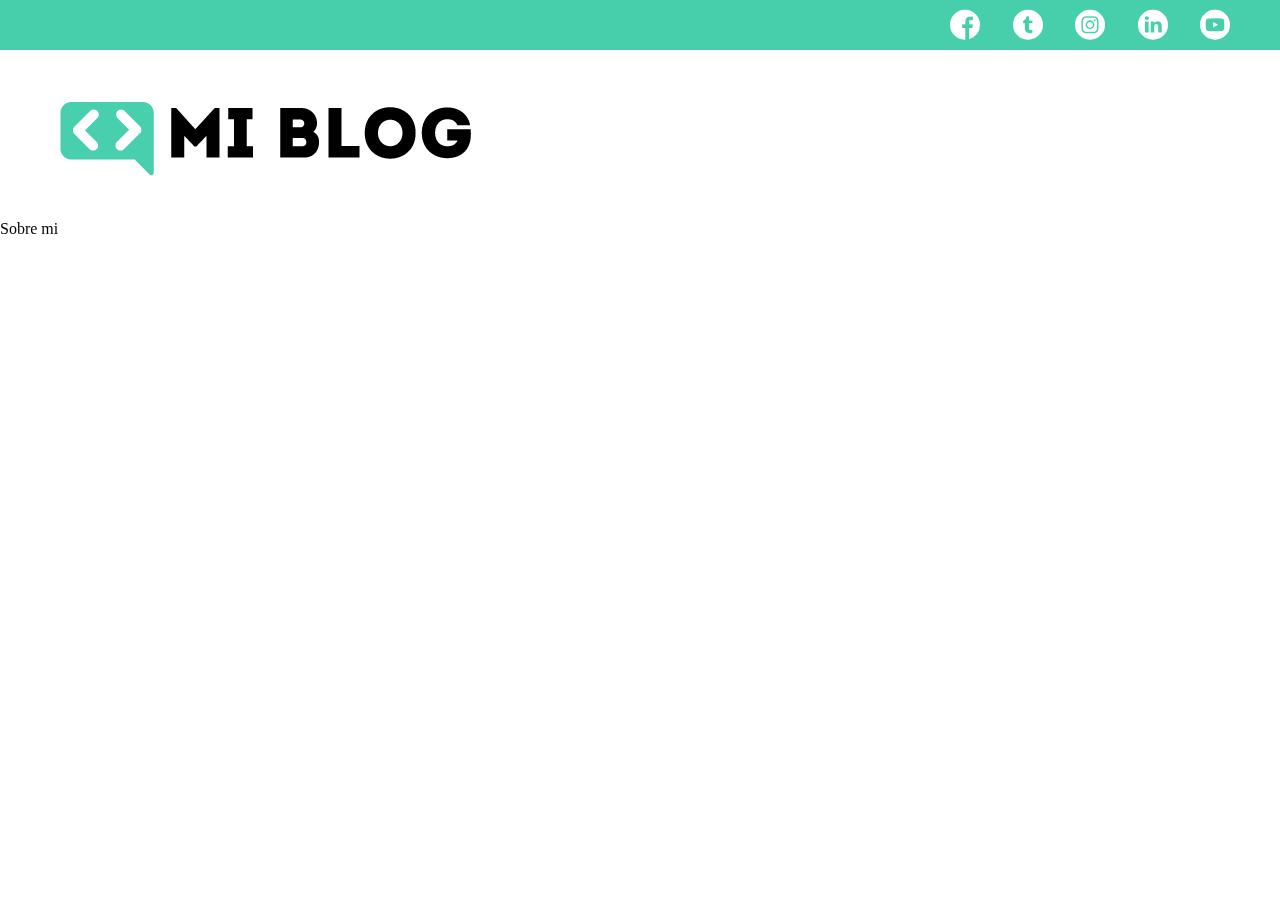
==== index.html @ 541aa581 "first commit creacion del home" ====
<!DOCTYPE html>
<html lang="es">
<head>
    <meta charset="UTF-8">
    <meta name="viewport" content="width=device-width, initial-scale=1.0">
    <link rel="stylesheet" href="css/main.css">
    <link rel="stylesheet" href="css/font/flaticon.css">
    <title>Mi Blog</title>
</head>
<body>
    <header>
        <section class="header-icon-container">
            <div class="icons">
                <a href="/"><span class="flaticon-001-facebook"></span></a>
                <a href="/"><span class="flaticon-002-twitter"></span></a>
                <a href="/"><span class="flaticon-011-instagram"></span></a>
                <a href="/"><span class="flaticon-010-linkedin"></span></a>
                <a href="/"><span class="flaticon-008-youtube"></span></a>
            </div>
        </section>
        <nav>
            <section class="nav-logo-container">
                <a href="/"><img src="css/font/Logo-negro.webp" alt="Logo de mi blog" srcset=""></a>
            </section>
            <section class="profile-link">
                <a href="perfil.html">Sobre mi</a>
            </section>
        </nav>
    </header>
</body>
</html>
---- css/main.css ----
body {
    margin: 0;
    padding: 0;
    box-sizing: border-box;
    position: fixed;
    top: 0;
    bottom: 0;
    left: 0;
    right: 0;
}

a {
    text-decoration: none;
    display: inline-block;
    color: black;
}

header {
    width: 100%;
    height: 140px;
    display: grid;
    grid-template-rows: repeat(2, 1fr);
}

header .header-icon-container {
    width: 100%;
    height: 50px;
    display: grid;
    background-color:#47cfac ;
}

header .header-icon-container .icons {
    width: 300px;
    height: auto;
    display: flex;
    align-items: center;
    justify-items: end;
    justify-content: space-between;
    justify-self: end;
    margin-right: 50px;
}

header .header-icon-container .icons a span {
    color: white;
    text-align: center;
}

.header-icon-container .icons a:nth-child(1) span:hover {
    color: #0866ff;
}

.header-icon-container .icons a:nth-child(2) span:hover {
    color: black;
}
.header-icon-container .icons a:nth-child(3) span:hover {
    color: #ff1454;
}
.header-icon-container .icons a:nth-child(4) span:hover {
    color: #126bc4;
}
.header-icon-container .icons a:nth-child(5) span:hover {
    color: #ff0808;
}
---- css/font/flaticon.css ----
/*
  	Flaticon icon font: Flaticon
  	Creation date: 20/12/2018 09:27
  	*/

@font-face {
  font-family: "Flaticon";
  src: url("./Flaticon.eot");
  src: url("./Flaticon.eot?#iefix") format("embedded-opentype"),
       url("./Flaticon.woff") format("woff"),
       url("./Flaticon.ttf") format("truetype"),
       url("./Flaticon.svg#Flaticon") format("svg");
  font-weight: normal;
  font-style: normal;
}

@media screen and (-webkit-min-device-pixel-ratio:0) {
  @font-face {
    font-family: "Flaticon";
    src: url("./Flaticon.svg#Flaticon") format("svg");
  }
}

[class^="flaticon-"]:before, [class*=" flaticon-"]:before,
[class^="flaticon-"]:after, [class*=" flaticon-"]:after {   
  font-family: Flaticon;
        font-size: 30px;
font-style: normal;
margin-left: 20px;
}

.flaticon-001-facebook:before { content: "\f100"; }
.flaticon-002-twitter:before { content: "\f101"; }
.flaticon-003-whatsapp:before { content: "\f102"; }
.flaticon-004-groupme:before { content: "\f103"; }
.flaticon-005-kik:before { content: "\f104"; }
.flaticon-006-skype:before { content: "\f105"; }
.flaticon-007-periscope:before { content: "\f106"; }
.flaticon-008-youtube:before { content: "\f107"; }
.flaticon-009-itunes:before { content: "\f108"; }
.flaticon-010-linkedin:before { content: "\f109"; }
.flaticon-011-instagram:before { content: "\f10a"; }
.flaticon-012-messenger:before { content: "\f10b"; }
.flaticon-013-twitter-1:before { content: "\f10c"; }
.flaticon-014-snapchat:before { content: "\f10d"; }
.flaticon-015-reddit:before { content: "\f10e"; }
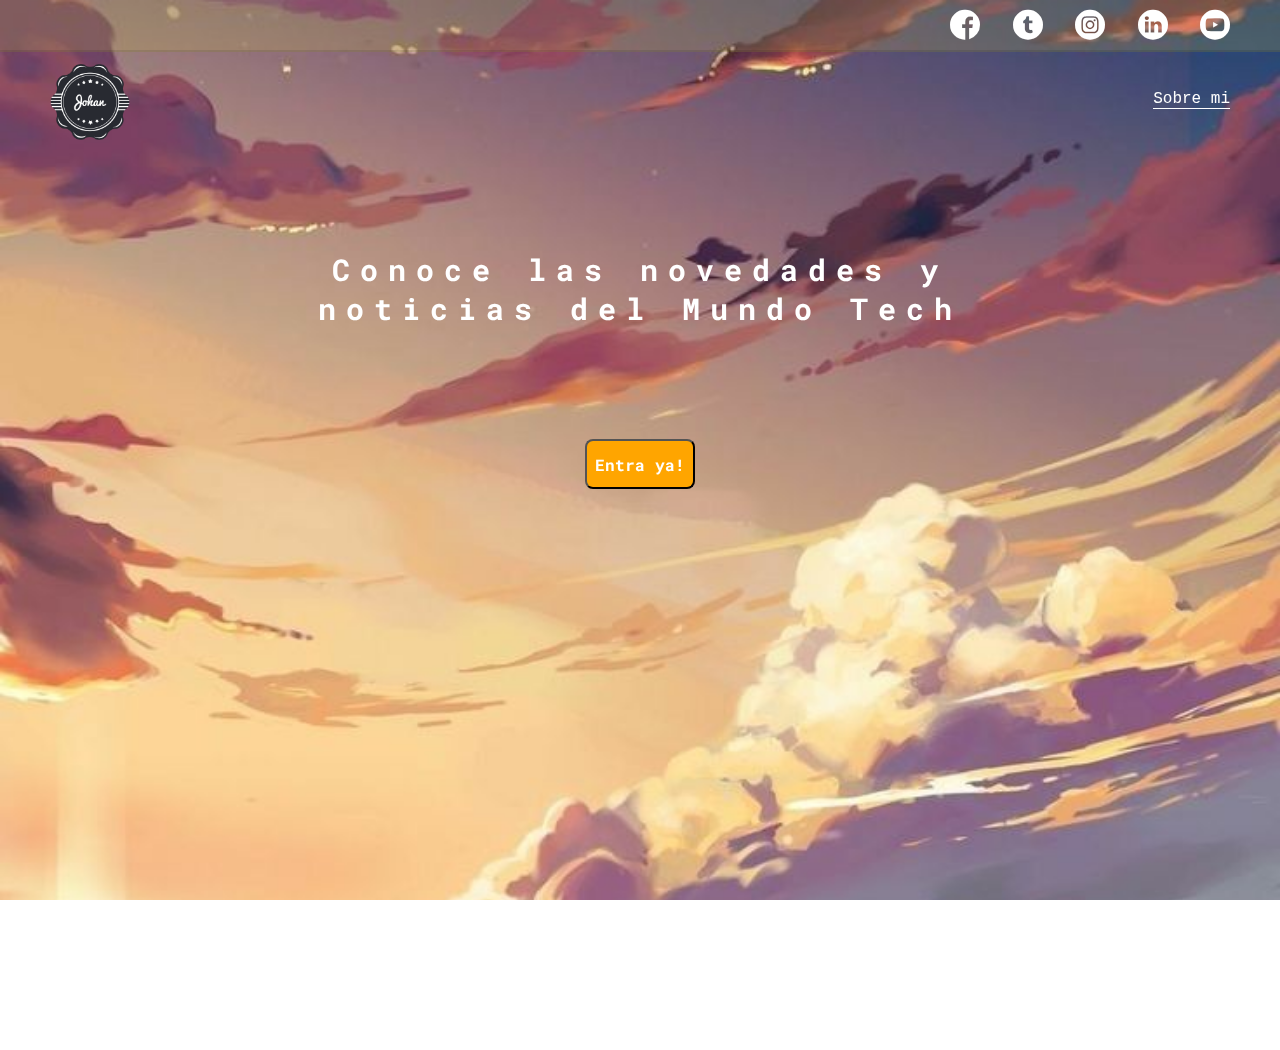
==== commit ca7b5bd9: "Terminacion de maqutacion del home main" ====
--- a/index.html
+++ b/index.html
@@ -5,6 +5,8 @@
     <meta name="viewport" content="width=device-width, initial-scale=1.0">
     <link rel="stylesheet" href="css/main.css">
     <link rel="stylesheet" href="css/font/flaticon.css">
+    <link rel="preconnect" href="https://fonts.gstatic.com">
+    <link href="https://fonts.googleapis.com/css2?family=Roboto+Mono:wght@400;500;700&family=Roboto+Slab:wght@400;700&family=Roboto:wght@400;500;700;900&display=swap" rel="stylesheet">
     <title>Mi Blog</title>
 </head>
 <body>
@@ -20,12 +22,20 @@
         </section>
         <nav>
             <section class="nav-logo-container">
-                <a href="/"><img src="css/font/Logo-negro.webp" alt="Logo de mi blog" srcset=""></a>
+                <a href="/"><img class="nav-logo" src="./assets/img/Logo-Johan.webp"></a>
             </section>
             <section class="profile-link">
                 <a href="perfil.html">Sobre mi</a>
             </section>
         </nav>
     </header>
+    <main class="home-main">
+        <section>
+            <h1 class="home-main-text">Conoce las novedades y noticias del Mundo Tech</h1>
+            <button class="home-main-button">
+                <a href="blogs.html">Entra ya!</a>
+            </button>
+        </section>
+    </main>
 </body>
 </html>--- a/css/main.css
+++ b/css/main.css
@@ -1,4 +1,12 @@
+/* @import url('https://fonts.googleapis.com/css2?family=Montserrat:ital,wght@0,100..900;1,100..900&family=Roboto+Mono:ital,wght@0,100..700;1,100..700&family=Roboto+Slab:wght@100..900&family=Roboto:ital,wght@0,100;0,300;0,400;0,500;0,700;0,900;1,100;1,300;1,400;1,500;1,700;1,900&display=swap');
+ */
+
 body {
+    font-family: 'Roboto Mono', monospace;
+    background-image: url('../assets/img/paisaje.jpg');
+    background-position: center;
+    background-repeat: no-repeat;
+    background-size: cover;
     margin: 0;
     padding: 0;
     box-sizing: border-box;
@@ -26,7 +34,9 @@
     width: 100%;
     height: 50px;
     display: grid;
-    background-color:#47cfac ;
+    /* background-color:#47cfac ; */
+    background-color: rgba(207, 193, 71, 0.2);
+    border-bottom: 2px solid rgba(0, 0, 0, 0.1); 
 }
 
 header .header-icon-container .icons {
@@ -41,7 +51,7 @@
 }
 
 header .header-icon-container .icons a span {
-    color: white;
+    color: #fff ;
     text-align: center;
 }
 
@@ -60,4 +70,80 @@
 }
 .header-icon-container .icons a:nth-child(5) span:hover {
     color: #ff0808;
+}
+
+/*
+ * Nav
+ */
+
+ nav {
+    display: grid;
+    grid-template-columns: repeat(2, 1fr);
+    height: 90px;
+ }
+
+nav .nav-logo-container {
+    margin-left: 50px;
+ }
+
+ nav .profile-link {
+    display: flex;
+    align-items: center;
+    justify-content: flex-end;
+    margin-right: 50px;
+ }
+
+nav .nav-logo {
+    max-width: 80px;
+    margin-top: 10px;
+}
+
+nav .profile-link a {
+    color: #fff;
+    border-bottom: 1px solid #fff;
+    font-family: 'Roboto monospace', monospace;
+}
+
+/*
+ * Main
+ */
+
+.home-main {
+    display: grid;
+    grid-template-columns: 1fr 4fr 1fr;
+    height: 100%;
+
+    margin-top: 10px;
+}
+
+.home-main section {
+    display: grid;
+    grid-column: 2;
+    justify-items: center;
+    height: 350px;
+    margin-top: 80px ;
+}
+
+.home-main-text {
+    font-size: 30px;
+    font-weight: 700;
+    letter-spacing: 10px;
+    color: #fff;
+    text-align: center
+}
+
+.home-main-button {
+    width:110px ;
+    height: 50px;
+    border-radius: 8px;
+    background-color: orange;
+    color: #fff;
+    display: grid;
+    align-items: center;
+}
+.home-main-button a {
+    color: #fff;
+    font-family: 'Roboto Mono', monospace;
+    font-weight: 700;
+    font-size: 16px;
 }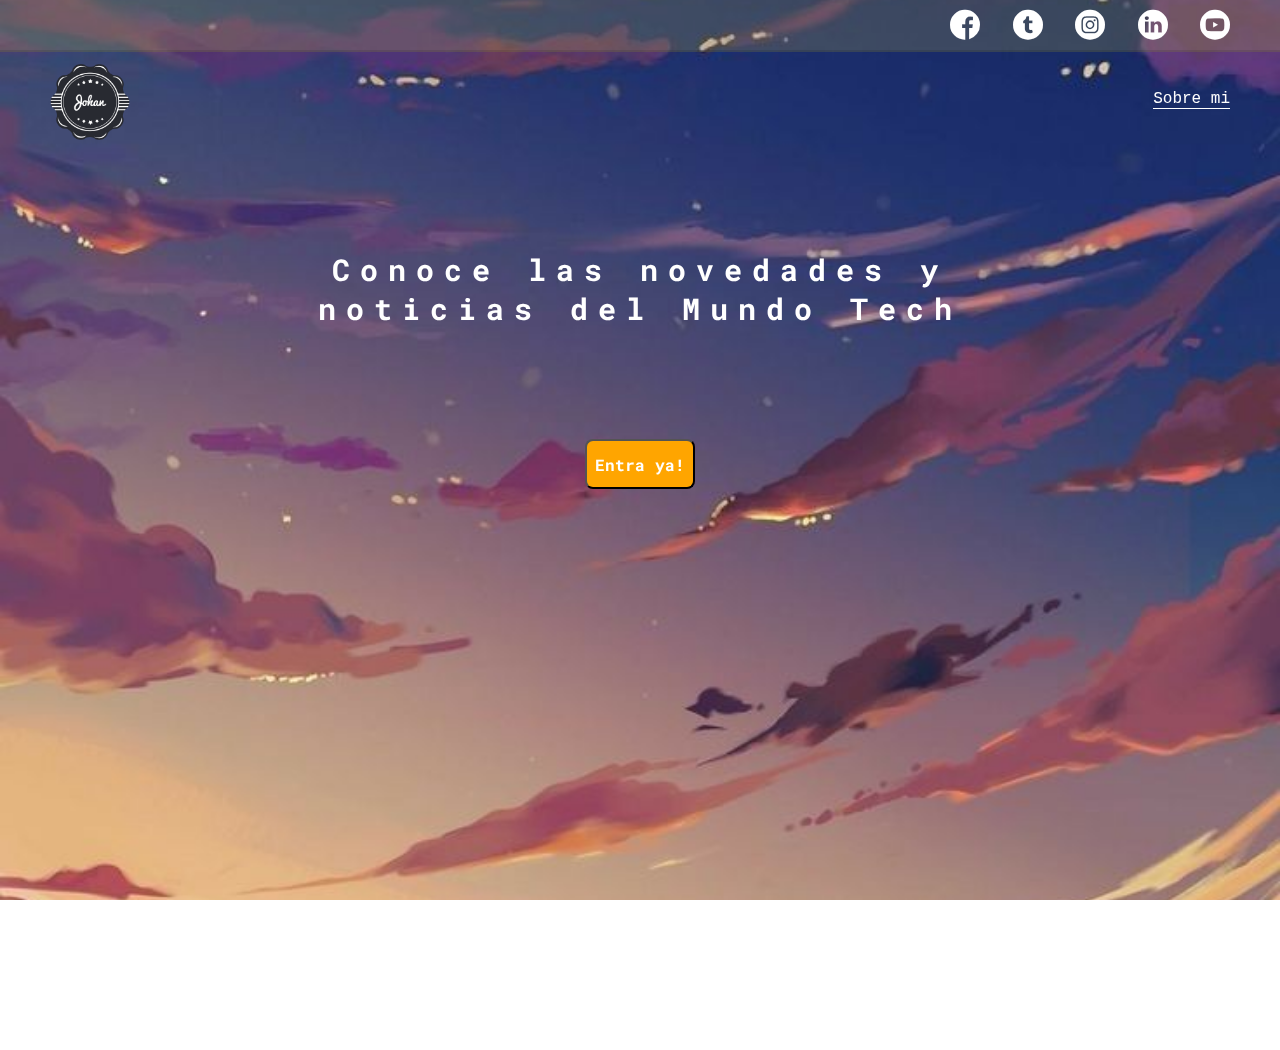
==== commit 405abfe1: "Maquetacion de la pagina blogs" ====
--- a/index.html
+++ b/index.html
@@ -9,7 +9,7 @@
     <link href="https://fonts.googleapis.com/css2?family=Roboto+Mono:wght@400;500;700&family=Roboto+Slab:wght@400;700&family=Roboto:wght@400;500;700;900&display=swap" rel="stylesheet">
     <title>Mi Blog</title>
 </head>
-<body>
+<body class="home-body">
     <header>
         <section class="header-icon-container">
             <div class="icons">
@@ -22,7 +22,7 @@
         </section>
         <nav>
             <section class="nav-logo-container">
-                <a href="/"><img class="nav-logo" src="./assets/img/Logo-Johan.webp"></a>
+                <a href="/BLOG/index.html"><img class="nav-logo" src="./assets/img/Logo-Johan.webp"></a>
             </section>
             <section class="profile-link">
                 <a href="perfil.html">Sobre mi</a>
--- a/css/main.css
+++ b/css/main.css
@@ -4,18 +4,30 @@
 body {
     font-family: 'Roboto Mono', monospace;
     background-image: url('../assets/img/paisaje.jpg');
-    background-position: center;
-    background-repeat: no-repeat;
-    background-size: cover;
+    background-position:center;
+    background-repeat:no-repeat;
+    background-size:cover;
+    background-attachment:fixed;
     margin: 0;
     padding: 0;
     box-sizing: border-box;
+    height: 100vh;
+}
+
+.home-body {
     position: fixed;
     top: 0;
     bottom: 0;
     left: 0;
     right: 0;
 }
+
+/* @media (max-width:768px ) {
+    body {
+        background-size:auto;
+        background-repeat: repeat-x;
+    }
+} */
 
 a {
     text-decoration: none;
@@ -146,4 +158,58 @@
     font-family: 'Roboto Mono', monospace;
     font-weight: 700;
     font-size: 16px;
+}
+
+
+/*
+* Pagina blogs
+ */
+
+.blogs-main {
+    display: grid;
+}
+
+.blogs-news-container {
+    background-color: rgba(230, 233, 237, 0.8);
+    padding: 0 50px 40px;
+}
+
+.blogs-main-new {
+    display: grid;
+    grid-template-columns: 2fr 1fr;
+    grid-template-rows: 2fr ;
+}
+
+.blogs-new-img-container {
+    grid-column: 1;
+}
+
+.blogs-new-img-container img {
+    width: 85%;
+}
+
+.blogs-news-info-container {
+    grid-column: 2;
+}
+
+.blogs-news-info-container p {
+    margin-bottom: 35px;
+}
+
+.blogs-posts-container {
+    padding: 0 50px 40px;
+}
+
+.blogs-posts-container h3 {
+    border-bottom: 1px solid #fff;
+    text-align: center;
+    padding-bottom: 20px;
+    color: #fff;
+}
+
+.blogs-button {
+    border: 1px solid forestgreen;
+    padding: 10px 15px;
+    border-radius: 5px;
+    font-size: 12px;
 }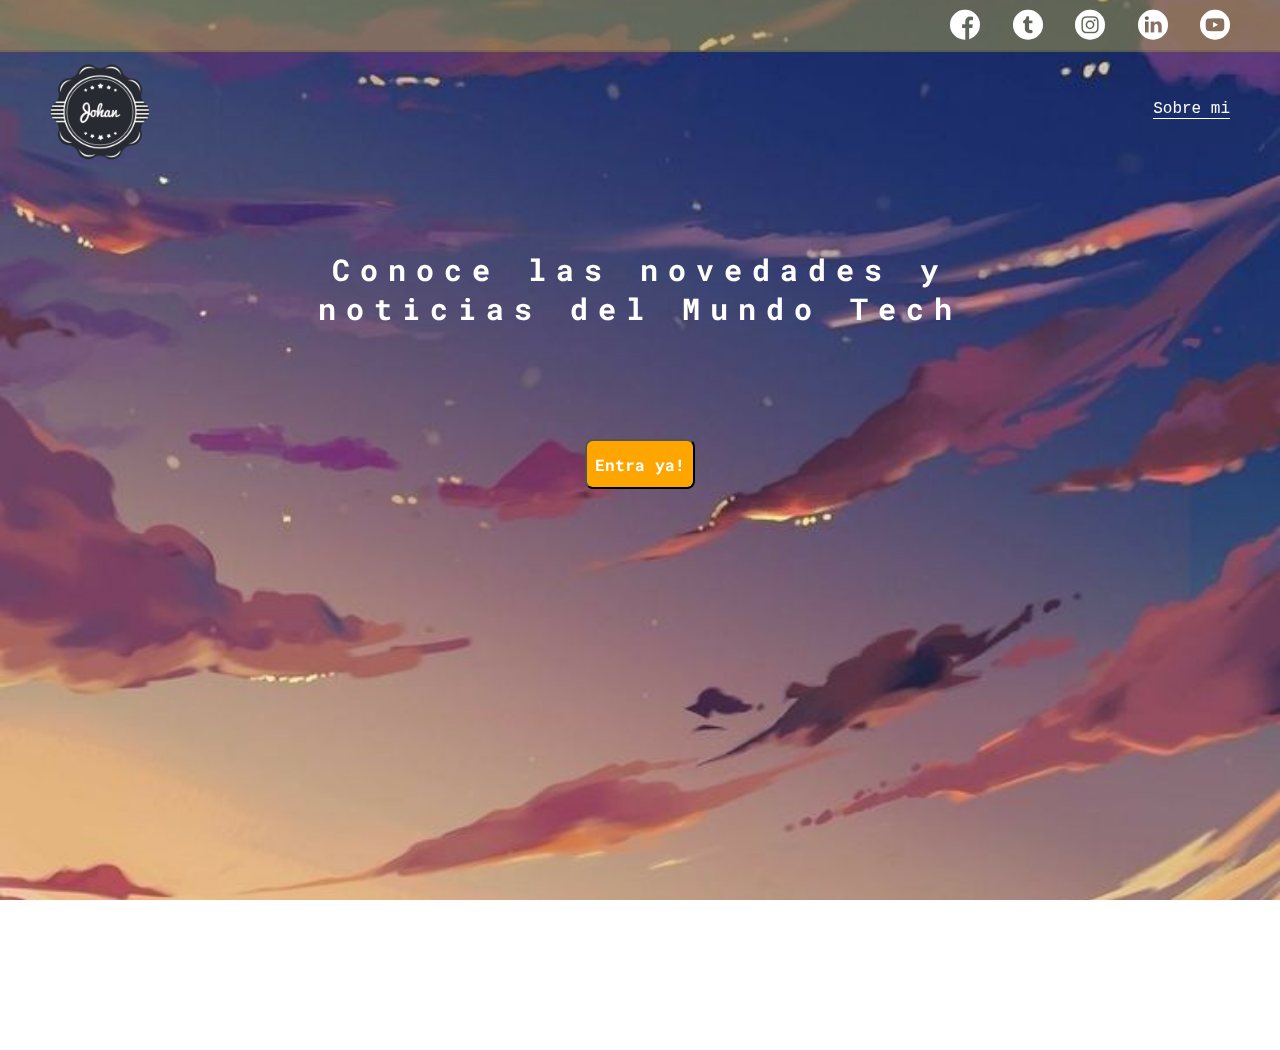
==== commit 32c6daa7: "maquetacion de la pagina blog y perfil" ====
--- a/index.html
+++ b/index.html
@@ -13,11 +13,11 @@
     <header>
         <section class="header-icon-container">
             <div class="icons">
-                <a href="/"><span class="flaticon-001-facebook"></span></a>
-                <a href="/"><span class="flaticon-002-twitter"></span></a>
-                <a href="/"><span class="flaticon-011-instagram"></span></a>
-                <a href="/"><span class="flaticon-010-linkedin"></span></a>
-                <a href="/"><span class="flaticon-008-youtube"></span></a>
+                <a href="https://www.facebook.com/johan.m.penuela"><span class="flaticon-001-facebook"></span></a>
+                <a href="https://twitter.com/JohanMauricioP9"><span class="flaticon-002-twitter"></span></a>
+                <a href="https://www.instagram.com/johan1125_e/"><span class="flaticon-011-instagram"></span></a>
+                <a href="https://www.linkedin.com/in/johan-mauricio-pe%C3%B1uela-hidalgo-9633a0210/"><span class="flaticon-010-linkedin"></span></a>
+                <a href="https://www.youtube.com/channel/UCh_UFNKIcPvxfOLI4dqvncQ"><span class="flaticon-008-youtube"></span></a>
             </div>
         </section>
         <nav>
--- a/css/main.css
+++ b/css/main.css
@@ -22,6 +22,11 @@
     right: 0;
 }
 
+.grid-container {
+    max-width: 980px;
+    margin: auto;
+}
+
 /* @media (max-width:768px ) {
     body {
         background-size:auto;
@@ -47,7 +52,7 @@
     height: 50px;
     display: grid;
     /* background-color:#47cfac ; */
-    background-color: rgba(207, 193, 71, 0.2);
+    background-color: rgba(207, 193, 71, 0.4);
     border-bottom: 2px solid rgba(0, 0, 0, 0.1); 
 }
 
@@ -106,7 +111,7 @@
  }
 
 nav .nav-logo {
-    max-width: 80px;
+    max-width: 100px;
     margin-top: 10px;
 }
 
@@ -167,6 +172,7 @@
 
 .blogs-main {
     display: grid;
+    margin-top: 35px;
 }
 
 .blogs-news-container {
@@ -212,4 +218,152 @@
     padding: 10px 15px;
     border-radius: 5px;
     font-size: 12px;
-}+}
+
+.blogs-posts-container .posts-container {
+    display: inline-block;
+    padding-left: 10px;
+    max-width: 30%;
+    margin-bottom: 50px;
+    color: #fff;
+    background-color: rgba(230, 233, 237, 0.5);
+    border-radius: 15px;
+}
+
+.blogs-posts-container .posts-container p {
+    margin-bottom: 35px;
+}
+.posts-container {
+    padding: 5px 10px;
+}
+
+.blogs-posts-container .posts-container img {
+    max-width:100%;
+    border-radius: 5px;
+}
+
+footer {
+    width: 95% auto;
+    height: 80px auto;
+    background-color: #22272d ;
+    border-top: 35px solid  rgba(71, 107, 207, 0.3);
+    text-align: center;
+}
+
+footer p {
+    display: inline-block;
+    color: #fff;
+    margin-top: 30px;
+    margin-bottom: 25px;
+}
+
+/* 
+* Pagina Blog
+ */
+
+.blogpost-img-container {
+   padding: 0 50px 40px; 
+}
+
+.blogpost-img-container picture img {
+    width: 100%;
+    margin-top: 50px;
+}
+.blogpost-main-container {
+    padding: 0 50px 40px;
+}
+
+.blogpost-main-container h3 {
+    border-bottom: 1px solid #fff;
+    padding-bottom: 20px;
+    color: #fff;
+}
+
+.blogpost-main-container article h1 {
+    font-size: 1.8rem;
+    color: #fff;
+}
+.blogpost-main-container article p {
+    color: #fff;
+    text-align: justify;
+    font-weight: 400;
+}
+
+.contact-main-container {
+    width: 100%;
+    min-height: 250px auto;
+    background-color: #ffffff98;
+    text-align: center;
+    padding-bottom: 50px;
+    display: grid; /* Cambiar a display grid */
+    grid-template-columns: 1fr 1fr; /* Divide el espacio en dos columnas */
+    justify-items: center; /* Centra horizontalmente */
+    align-items: center; /* Centra verticalmente */
+}
+
+.contact-main-container div {
+    display: inline-block;
+    width: 49.5%;
+    height: 100%;
+}
+
+.contact-main-container .contact-left, .contact-right {
+    text-align: initial;
+    margin-top: 85PX;
+}
+.contact-left a, .contact-right a {
+    font-size: 1rem;
+    border-bottom: 1px solid black;
+    padding-bottom: 5px;
+}
+.contact-left p, .contact-right p {
+    font-size: 0.8rem;
+}
+
+.contact-main-container .contact-left img,
+.contact-main-container .contact-right img {
+
+    width: 100px;
+
+}
+
+/*
+ * Pagina perfil
+ */
+
+.profile-main-container {
+    margin-top: 20px;
+    margin-bottom: 50px;
+    padding: 70px 50px;
+    color: #fff;
+}
+
+.profile-main-container img {
+    width: 320px;
+    margin-right: 30px;
+    border-radius: 20px;
+}
+
+.profile-main-container .profile-container {
+    display: flex;
+}
+
+.profile-main-proyects {
+    background-color: #ffffff98;
+    margin-bottom: 20px;
+    padding: 0 50px 40px;
+}
+
+.profile-main-proyects h3 {
+    border-bottom: 1px solid black;
+    padding-bottom: 35px;
+    text-align: center;
+}
+
+.proyects-main-container {
+    display: grid;
+    grid-template-columns: repeat(3, 1fr);
+    gap: 15px;
+}
+
+
